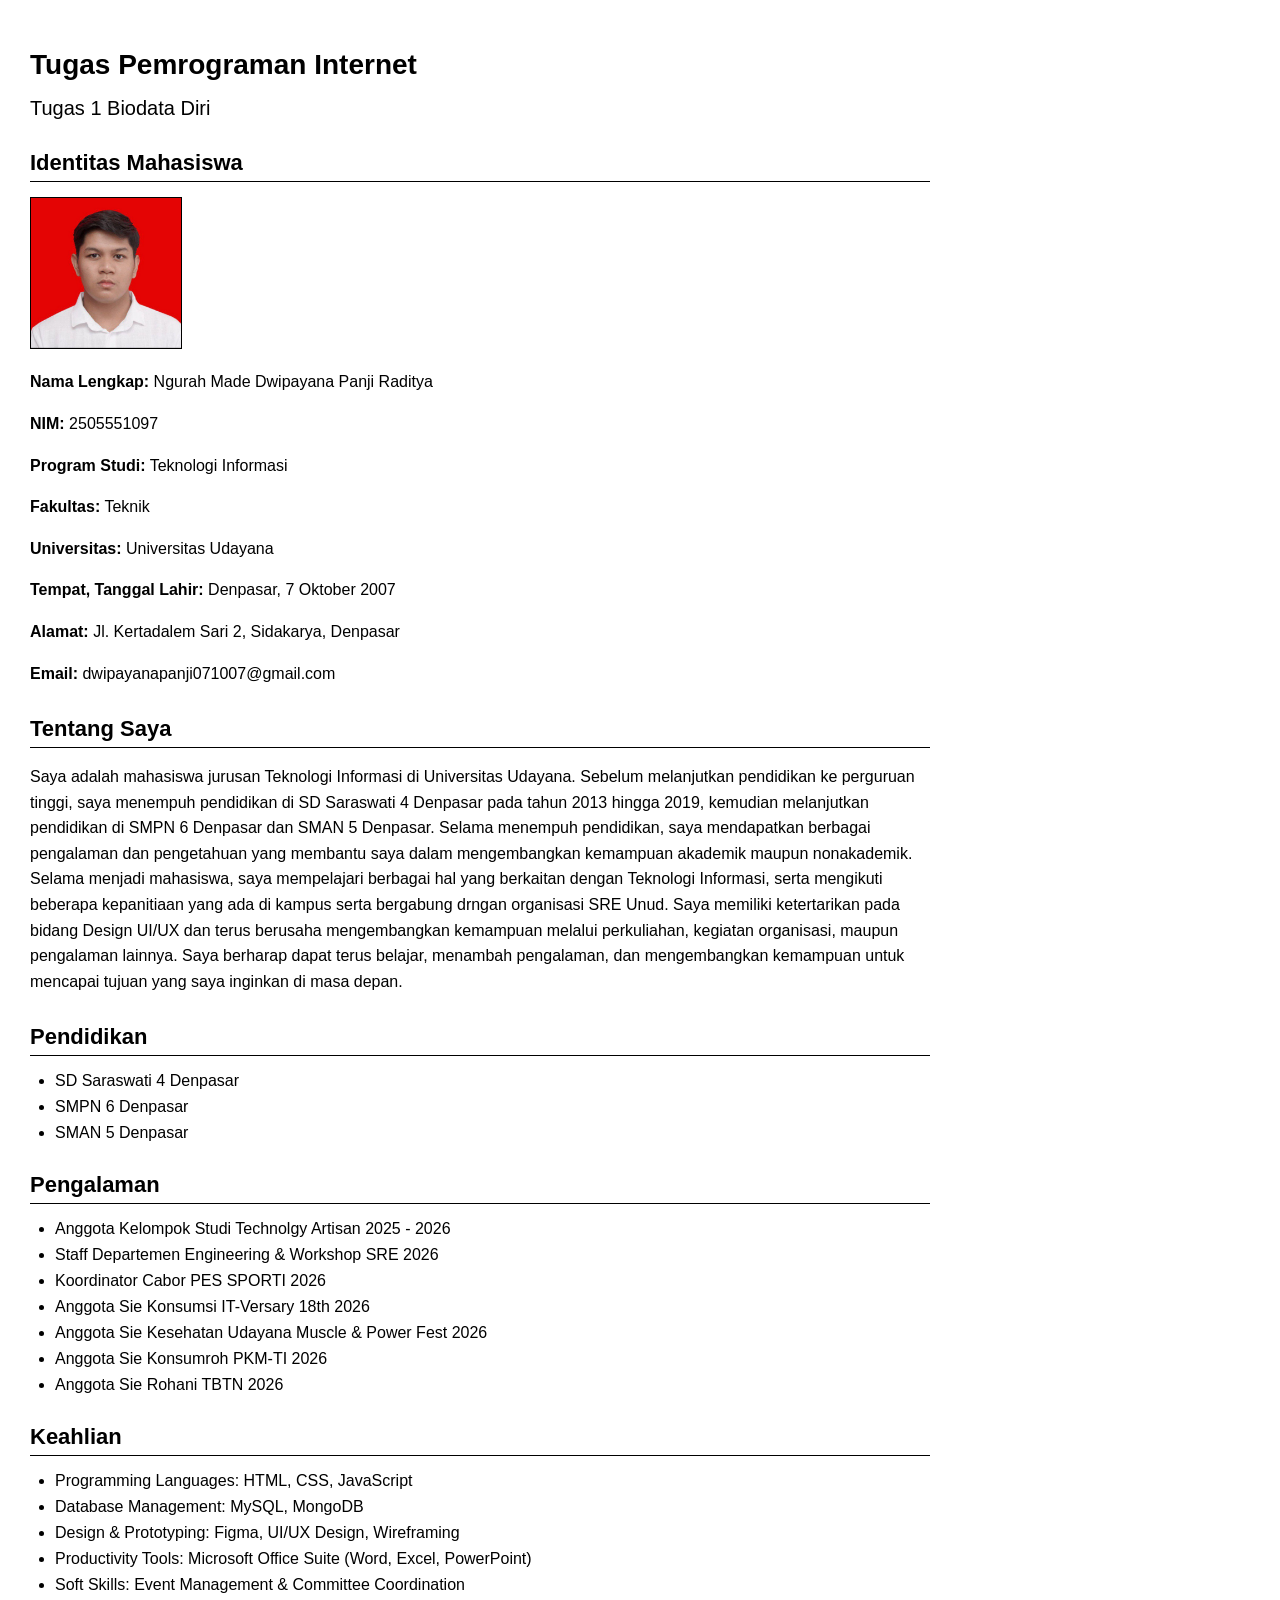
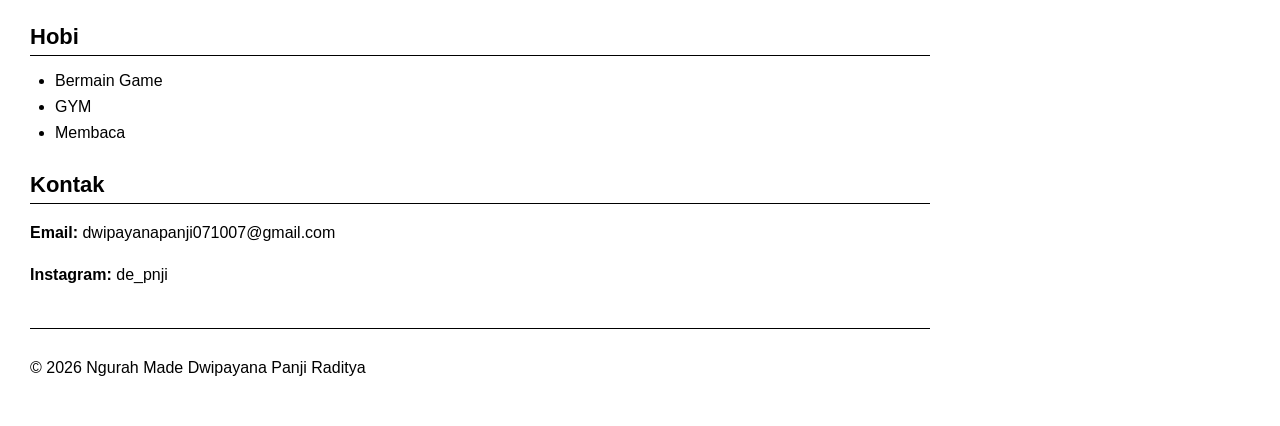
==== index.html @ 06b0eb97 "Add Tugas" ====
<!DOCTYPE html>
<html lang="id">

<head>
    <meta charset="UTF-8">

    <!-- Membuat tampilan menyesuaikan ukuran layar -->
    <meta name="viewport" content="width=device-width, initial-scale=1.0">

    <title>Biodata Diri - Ngurah Made Dwipayana Panji Raditya</title>

    <!-- Menghubungkan file HTML dengan CSS -->
    <link rel="stylesheet" href="style.css">
</head>

<body>

    <!-- Bagian utama halaman -->
    <div class="container">

        <!-- Judul tugas -->
        <header>
            <h1>Tugas Pemrograman Internet</h1>
            <h2>Tugas 1 Biodata Diri</h2>
        </header>


        <!-- ==================== IDENTITAS ==================== -->
        <section>
            <h2>Identitas Mahasiswa</h2>

            <!-- Foto profil -->
            <img src="foto.jpg" alt="Foto Profil" class="foto">

            <p><strong>Nama Lengkap:</strong> Ngurah Made Dwipayana Panji Raditya</p>
            <p><strong>NIM:</strong> 2505551097</p>
            <p><strong>Program Studi:</strong> Teknologi Informasi</p>
            <p><strong>Fakultas:</strong> Teknik</p>
            <p><strong>Universitas:</strong> Universitas Udayana</p>
            <p><strong>Tempat, Tanggal Lahir:</strong> Denpasar, 7 Oktober 2007</p>
            <p><strong>Alamat:</strong> Jl. Kertadalem Sari 2, Sidakarya, Denpasar</p>
            <p><strong>Email:</strong> dwipayanapanji071007@gmail.com</p>
        </section>


        <!-- ==================== TENTANG SAYA ==================== -->
        <section>
            <h2>Tentang Saya</h2>

            <p>
                    Saya adalah mahasiswa jurusan Teknologi Informasi di Universitas Udayana. Sebelum melanjutkan pendidikan ke perguruan
                tinggi, saya menempuh pendidikan di SD Saraswati 4 Denpasar pada tahun 2013 hingga 2019, kemudian melanjutkan pendidikan
                di SMPN 6 Denpasar dan SMAN 5 Denpasar. Selama menempuh pendidikan, saya mendapatkan berbagai pengalaman dan pengetahuan
                yang membantu saya dalam mengembangkan kemampuan akademik maupun nonakademik.
                Selama menjadi mahasiswa, saya mempelajari berbagai hal yang berkaitan dengan Teknologi Informasi, serta mengikuti beberapa kepanitiaan yang ada di
                kampus serta bergabung drngan organisasi SRE Unud. Saya memiliki ketertarikan pada bidang Design UI/UX dan terus
                berusaha mengembangkan kemampuan melalui perkuliahan, kegiatan organisasi, maupun pengalaman lainnya. Saya berharap
                dapat terus belajar, menambah pengalaman, dan mengembangkan kemampuan untuk mencapai tujuan yang saya inginkan di masa
                depan.

            </p>
        </section>


        <!-- ==================== PENDIDIKAN ==================== -->
        <section>
            <h2>Pendidikan</h2>

            <ul>
                <li>SD Saraswati 4 Denpasar</li>
                <li>SMPN 6 Denpasar</li>
                <li>SMAN 5 Denpasar</li>
            </ul>
        </section>


        <!-- ==================== PENGALAMAN ==================== -->
        <section>
            <h2>Pengalaman</h2>

            <ul>
                <li>Anggota Kelompok Studi Technolgy Artisan 2025 - 2026</li>
                <li>Staff Departemen Engineering & Workshop SRE 2026</li>   
                <li>Koordinator Cabor PES SPORTI 2026</li>
                <li>Anggota Sie Konsumsi IT-Versary 18th 2026</li>
                <li>Anggota Sie Kesehatan Udayana Muscle & Power Fest 2026</li>
                <li>Anggota Sie Konsumroh PKM-TI 2026</li>
                <li>Anggota Sie Rohani TBTN 2026</li>
            </ul>
        </section>


        <!-- ==================== KEAHLIAN ==================== -->
        <section>
            <h2>Keahlian</h2>

            <ul>
                <li>Programming Languages: HTML, CSS, JavaScript</li>
                <li>Database Management: MySQL, MongoDB</li>
                <li>Design & Prototyping: Figma, UI/UX Design, Wireframing</li>
                <li>Productivity Tools: Microsoft Office Suite (Word, Excel, PowerPoint)</li>
                <li>Soft Skills: Event Management & Committee Coordination</li>
            </ul>
        </section>


        <!-- ==================== HOBI ==================== -->
        <section>
            <h2>Hobi</h2>

            <ul>
                <li>Bermain Game</li>
                <li>GYM</li>
                <li>Membaca</li>
            </ul>
        </section>


        <!-- ==================== KONTAK ==================== -->
        <section>
            <h2>Kontak</h2>

            <p><strong>Email:</strong> dwipayanapanji071007@gmail.com</p>
            <p><strong>Instagram:</strong> de_pnji</p>
        </section>


        <!-- Footer -->
        <footer>
            <p>&copy; 2026 Ngurah Made Dwipayana Panji Raditya</p>
        </footer>

    </div>

</body>

</html>
---- style.css ----
/* ==============================
   STYLE DASAR HALAMAN
   ============================== */

/* Mengatur tampilan keseluruhan halaman */
body {
    font-family: Arial, sans-serif;
    background-color: white;
    color: black;

    /* Menghilangkan jarak bawaan browser */
    margin: 0;

    /* Memberikan jarak di sekeliling halaman */
    padding: 30px;
}


/* ==============================
   CONTAINER
   ============================== */

/* Membatasi lebar konten agar tetap rapi */
.container {
    max-width: 900px;
    margin: 0;
}


/* ==============================
   JUDUL
   ============================== */

header {
    margin-bottom: 30px;
}

header h1 {
    font-size: 28px;
    margin-bottom: 10px;
}

header h2 {
    font-size: 20px;
    font-weight: normal;
}


/* ==============================
   SETIAP BAGIAN
   ============================== */

section {
    margin-bottom: 30px;
}


/* Judul setiap bagian */
section h2 {
    font-size: 22px;

    /* Garis sederhana di bawah judul */
    border-bottom: 1px solid black;

    padding-bottom: 5px;

    margin-bottom: 15px;
}


/* ==============================
   FOTO PROFIL
   ============================== */

.foto {
    width: 150px;
    height: 150px;

    /* Membuat gambar tidak gepeng */
    object-fit: cover;

    /* Border sederhana */
    border: 1px solid black;

    /* Foto tetap berada di sebelah kiri */
    display: block;

    margin-bottom: 20px;
}


/* ==============================
   PARAGRAF
   ============================== */

p {
    font-size: 16px;
    line-height: 1.6;
}


/* ==============================
   DAFTAR
   ============================== */

ul {
    padding-left: 25px;
}

li {
    margin-bottom: 8px;
}


/* ==============================
   FOOTER
   ============================== */

footer {
    margin-top: 40px;
    padding-top: 10px;

    border-top: 1px solid black;

    font-size: 14px;
}
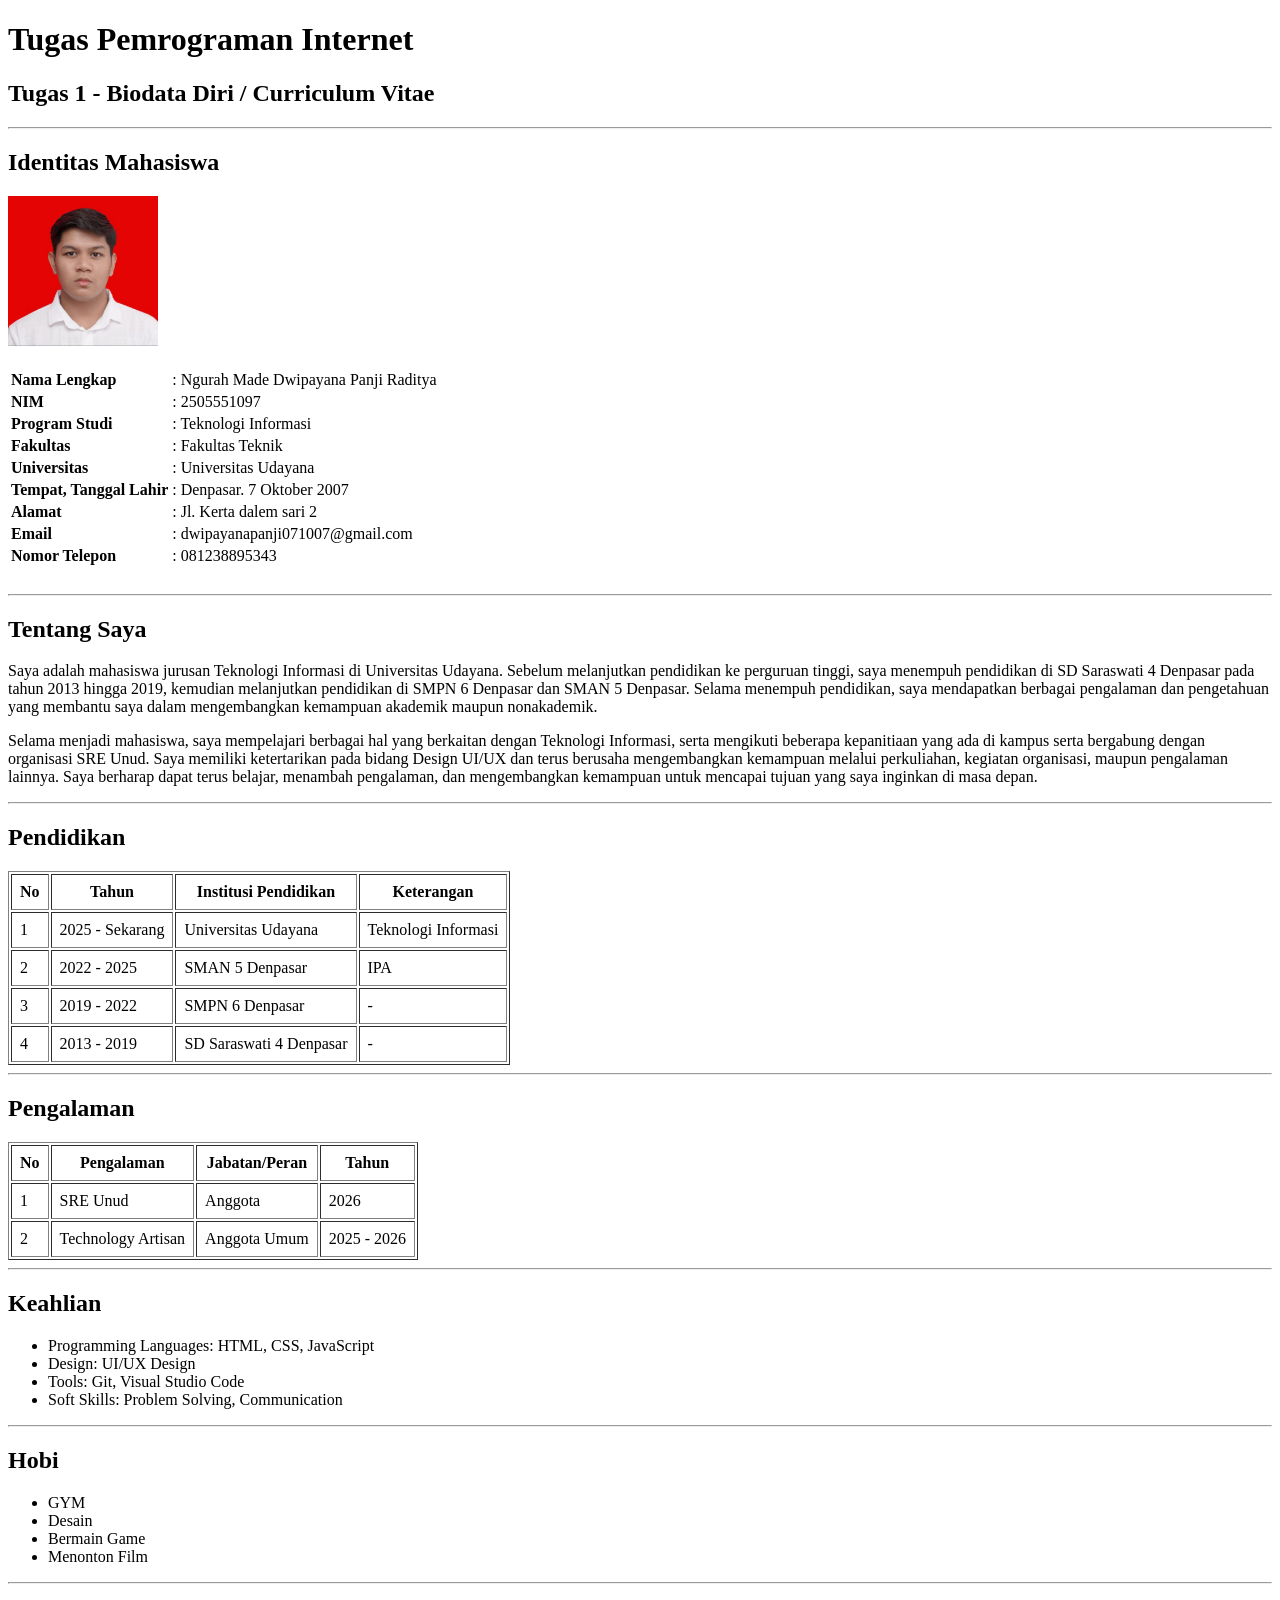
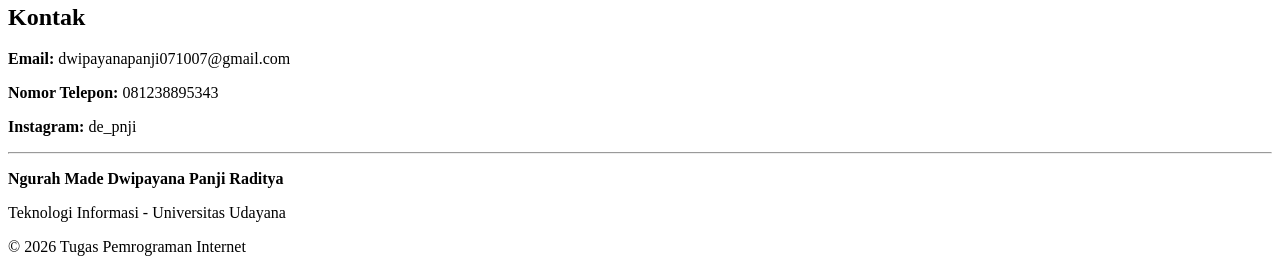
==== commit 77b56b5a: "Revisi + Tugas 3" ====
--- a/index.html
+++ b/index.html
@@ -3,134 +3,237 @@
 
 <head>
     <meta charset="UTF-8">
-
-    <!-- Membuat tampilan menyesuaikan ukuran layar -->
     <meta name="viewport" content="width=device-width, initial-scale=1.0">
 
-    <title>Biodata Diri - Ngurah Made Dwipayana Panji Raditya</title>
-
-    <!-- Menghubungkan file HTML dengan CSS -->
-    <link rel="stylesheet" href="style.css">
+    <title>Biodata Diri - Tugas 1 Pemrograman Internet</title>
 </head>
 
 <body>
 
-    <!-- Bagian utama halaman -->
-    <div class="container">
-
-        <!-- Judul tugas -->
-        <header>
-            <h1>Tugas Pemrograman Internet</h1>
-            <h2>Tugas 1 Biodata Diri</h2>
-        </header>
-
-
-        <!-- ==================== IDENTITAS ==================== -->
-        <section>
-            <h2>Identitas Mahasiswa</h2>
-
-            <!-- Foto profil -->
-            <img src="foto.jpg" alt="Foto Profil" class="foto">
-
-            <p><strong>Nama Lengkap:</strong> Ngurah Made Dwipayana Panji Raditya</p>
-            <p><strong>NIM:</strong> 2505551097</p>
-            <p><strong>Program Studi:</strong> Teknologi Informasi</p>
-            <p><strong>Fakultas:</strong> Teknik</p>
-            <p><strong>Universitas:</strong> Universitas Udayana</p>
-            <p><strong>Tempat, Tanggal Lahir:</strong> Denpasar, 7 Oktober 2007</p>
-            <p><strong>Alamat:</strong> Jl. Kertadalem Sari 2, Sidakarya, Denpasar</p>
-            <p><strong>Email:</strong> dwipayanapanji071007@gmail.com</p>
-        </section>
-
-
-        <!-- ==================== TENTANG SAYA ==================== -->
-        <section>
-            <h2>Tentang Saya</h2>
-
-            <p>
-                    Saya adalah mahasiswa jurusan Teknologi Informasi di Universitas Udayana. Sebelum melanjutkan pendidikan ke perguruan
-                tinggi, saya menempuh pendidikan di SD Saraswati 4 Denpasar pada tahun 2013 hingga 2019, kemudian melanjutkan pendidikan
-                di SMPN 6 Denpasar dan SMAN 5 Denpasar. Selama menempuh pendidikan, saya mendapatkan berbagai pengalaman dan pengetahuan
-                yang membantu saya dalam mengembangkan kemampuan akademik maupun nonakademik.
-                Selama menjadi mahasiswa, saya mempelajari berbagai hal yang berkaitan dengan Teknologi Informasi, serta mengikuti beberapa kepanitiaan yang ada di
-                kampus serta bergabung drngan organisasi SRE Unud. Saya memiliki ketertarikan pada bidang Design UI/UX dan terus
-                berusaha mengembangkan kemampuan melalui perkuliahan, kegiatan organisasi, maupun pengalaman lainnya. Saya berharap
-                dapat terus belajar, menambah pengalaman, dan mengembangkan kemampuan untuk mencapai tujuan yang saya inginkan di masa
-                depan.
-
-            </p>
-        </section>
-
-
-        <!-- ==================== PENDIDIKAN ==================== -->
-        <section>
-            <h2>Pendidikan</h2>
-
-            <ul>
-                <li>SD Saraswati 4 Denpasar</li>
-                <li>SMPN 6 Denpasar</li>
-                <li>SMAN 5 Denpasar</li>
-            </ul>
-        </section>
-
-
-        <!-- ==================== PENGALAMAN ==================== -->
-        <section>
-            <h2>Pengalaman</h2>
-
-            <ul>
-                <li>Anggota Kelompok Studi Technolgy Artisan 2025 - 2026</li>
-                <li>Staff Departemen Engineering & Workshop SRE 2026</li>   
-                <li>Koordinator Cabor PES SPORTI 2026</li>
-                <li>Anggota Sie Konsumsi IT-Versary 18th 2026</li>
-                <li>Anggota Sie Kesehatan Udayana Muscle & Power Fest 2026</li>
-                <li>Anggota Sie Konsumroh PKM-TI 2026</li>
-                <li>Anggota Sie Rohani TBTN 2026</li>
-            </ul>
-        </section>
-
-
-        <!-- ==================== KEAHLIAN ==================== -->
-        <section>
-            <h2>Keahlian</h2>
-
-            <ul>
-                <li>Programming Languages: HTML, CSS, JavaScript</li>
-                <li>Database Management: MySQL, MongoDB</li>
-                <li>Design & Prototyping: Figma, UI/UX Design, Wireframing</li>
-                <li>Productivity Tools: Microsoft Office Suite (Word, Excel, PowerPoint)</li>
-                <li>Soft Skills: Event Management & Committee Coordination</li>
-            </ul>
-        </section>
-
-
-        <!-- ==================== HOBI ==================== -->
-        <section>
-            <h2>Hobi</h2>
-
-            <ul>
-                <li>Bermain Game</li>
-                <li>GYM</li>
-                <li>Membaca</li>
-            </ul>
-        </section>
-
-
-        <!-- ==================== KONTAK ==================== -->
-        <section>
-            <h2>Kontak</h2>
-
-            <p><strong>Email:</strong> dwipayanapanji071007@gmail.com</p>
-            <p><strong>Instagram:</strong> de_pnji</p>
-        </section>
-
-
-        <!-- Footer -->
-        <footer>
-            <p>&copy; 2026 Ngurah Made Dwipayana Panji Raditya</p>
-        </footer>
-
-    </div>
+    <h1>Tugas Pemrograman Internet</h1>
+
+    <h2>Tugas 1 - Biodata Diri / Curriculum Vitae</h2>
+
+    <hr>
+
+
+
+    <h2>Identitas Mahasiswa</h2>
+
+    <img src="foto.jpg" alt="Foto Profil" width="150" height="150">
+
+    <br><br>
+
+    <table>
+
+        <tr>
+            <td><b>Nama Lengkap</b></td>
+            <td>: Ngurah Made Dwipayana Panji Raditya</td>
+        </tr>
+
+        <tr>
+            <td><b>NIM</b></td>
+            <td>: 2505551097</td>
+        </tr>
+
+        <tr>
+            <td><b>Program Studi</b></td>
+            <td>: Teknologi Informasi</td>
+        </tr>
+
+        <tr>
+            <td><b>Fakultas</b></td>
+            <td>: Fakultas Teknik</td>
+        </tr>
+
+        <tr>
+            <td><b>Universitas</b></td>
+            <td>: Universitas Udayana</td>
+        </tr>
+
+        <tr>
+            <td><b>Tempat, Tanggal Lahir</b></td>
+            <td>: Denpasar. 7 Oktober 2007</td>
+        </tr>
+
+        <tr>
+            <td><b>Alamat</b></td>
+            <td>: Jl. Kerta dalem sari 2</td>
+        </tr>
+
+        <tr>
+            <td><b>Email</b></td>
+            <td>: dwipayanapanji071007@gmail.com</td>
+        </tr>
+
+        <tr>
+            <td><b>Nomor Telepon</b></td>
+            <td>: 081238895343</td>
+        </tr>
+
+    </table>
+
+    <br>
+
+    <hr>
+
+
+
+    <h2>Tentang Saya</h2>
+
+    <p>
+        Saya adalah mahasiswa jurusan Teknologi Informasi di Universitas Udayana. Sebelum melanjutkan pendidikan ke perguruan
+        tinggi, saya menempuh pendidikan di SD Saraswati 4 Denpasar pada tahun 2013 hingga 2019, kemudian melanjutkan pendidikan
+        di SMPN 6 Denpasar dan SMAN 5 Denpasar. Selama menempuh pendidikan, saya mendapatkan berbagai pengalaman dan pengetahuan
+        yang membantu saya dalam mengembangkan kemampuan akademik maupun nonakademik.
+    </p>
+
+    <p>
+        Selama menjadi mahasiswa, saya mempelajari berbagai hal yang berkaitan dengan Teknologi Informasi, serta mengikuti
+        beberapa kepanitiaan yang ada di
+        kampus serta bergabung dengan organisasi SRE Unud. Saya memiliki ketertarikan pada bidang Design UI/UX dan terus
+        berusaha mengembangkan kemampuan melalui perkuliahan, kegiatan organisasi, maupun pengalaman lainnya. Saya berharap
+        dapat terus belajar, menambah pengalaman, dan mengembangkan kemampuan untuk mencapai tujuan yang saya inginkan di masa
+        depan.
+    </p>
+
+    <hr>
+
+
+
+    <h2>Pendidikan</h2>
+
+    <table border="1" cellpadding="8">
+
+        <tr>
+            <th>No</th>
+            <th>Tahun</th>
+            <th>Institusi Pendidikan</th>
+            <th>Keterangan</th>
+        </tr>
+
+        <tr>
+            <td>1</td>
+            <td>2025 - Sekarang</td>
+            <td>Universitas Udayana</td>
+            <td>Teknologi Informasi</td>
+        </tr>
+
+        <tr>
+            <td>2</td>
+            <td>2022 - 2025</td>
+            <td>SMAN 5 Denpasar</td>
+            <td>IPA</td>
+        </tr>
+
+        <tr>
+            <td>3</td>
+            <td>2019 - 2022</td>
+            <td> SMPN 6 Denpasar</td>
+            <td>-</td>
+        </tr>
+
+        <tr>
+            <td>4</td>
+            <td>2013 - 2019</td>
+            <td>SD Saraswati 4 Denpasar</td>
+            <td>-</td>
+        </tr>
+
+    </table>
+
+    <hr>
+
+
+    <!-- ==============================
+         PENGALAMAN
+    =============================== -->
+
+    <h2>Pengalaman</h2>
+
+    <table border="1" cellpadding="8">
+
+        <tr>
+            <th>No</th>
+            <th>Pengalaman</th>
+            <th>Jabatan/Peran</th>
+            <th>Tahun</th>
+        </tr>
+
+        <tr>
+            <td>1</td>
+            <td>SRE Unud</td>
+            <td>Anggota</td>
+            <td>2026</td>
+        </tr>
+
+        <tr>
+            <td>2</td>
+            <td>Technology Artisan</td>
+            <td>Anggota Umum</td>
+            <td>2025 - 2026</td>
+        </tr>
+
+
+    </table>
+
+    <hr>
+
+
+
+    <h2>Keahlian</h2>
+
+    <ul>
+        <li>Programming Languages: HTML, CSS, JavaScript</li>
+        <li>Design: UI/UX Design</li>
+        <li>Tools: Git, Visual Studio Code</li>
+        <li>Soft Skills: Problem Solving, Communication</li>
+    </ul>
+
+    <hr>
+
+
+
+    <h2>Hobi</h2>
+
+    <ul>
+        <li>GYM</li>
+        <li>Desain</li>
+        <li>Bermain Game</li>
+        <li>Menonton Film</li>
+    </ul>
+
+    <hr>
+
+
+    <h2>Kontak</h2>
+
+    <p>
+        <b>Email:</b> dwipayanapanji071007@gmail.com
+    </p>
+
+    <p>
+        <b>Nomor Telepon:</b> 081238895343
+    </p>
+
+    <p>
+        <b>Instagram:</b> de_pnji
+    </p>
+
+
+    <hr>
+
+    <p>
+        <b>Ngurah Made Dwipayana Panji Raditya</b>
+    </p>
+
+    <p>
+        Teknologi Informasi - Universitas Udayana
+    </p>
+
+    <p>
+        &copy; 2026 Tugas Pemrograman Internet
+    </p>
 
 </body>
 
